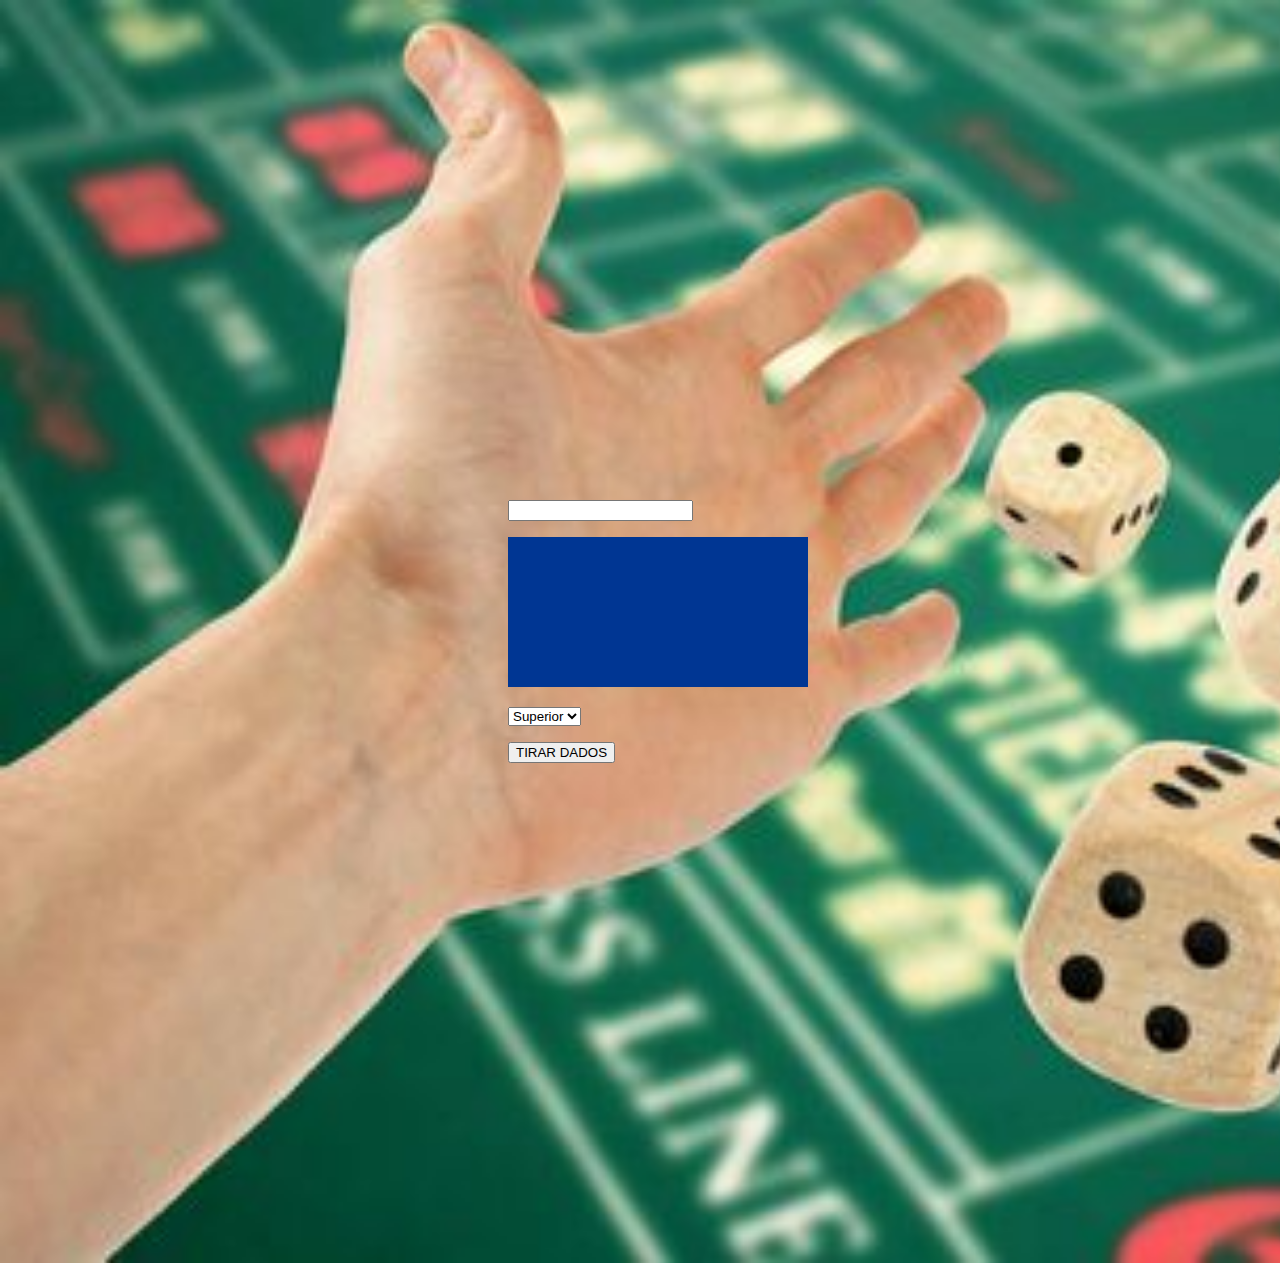
==== Juego.html @ 39419cbe "se agregó index" ====
<!DOCTYPE html>
<html lang="en">
<head>
  <meta charset="UTF-8">
  <title>DADOS</title>
  <meta  content="Petrashin,Pedro Nicolas" name="author">
  <meta content="Simulador de dados" name="description">
  <meta content="Dados, Suerte, Superior, Inferior" name="keywords">
  <link rel="stylesheet" href="Estilo.css">
</head>
<body>
<div class="juego">
<p><input type="text" name="Nombre"></p>

<p>
  <canvas id="img_dados">
 El navegador no soporta canvas
  </canvas>
</p>
<p>
<select name="elija uno">
<option value="Superior">Superior</option>
<option value="Inferior">Inferior</option>
    <option value="Igual">Igual</option>
</select>
</p>

<p>
  <button name="interruptor">TIRAR DADOS</button>

</p>
</div>
</body>
</html>
---- Estilo.css ----
h1 {
    color: #930000;
}
#img_dados{
 background-color: #003693;
}
·text{
    font-style: unset;
    font-weight: bold;
}

.juego{
   float: inside;
    margin: 500px;

}

body{
    background-image: url(imagenes/fondo.jpg);
    background-repeat: no-repeat;
    background-size: cover;
    background-attachment: scroll;

}
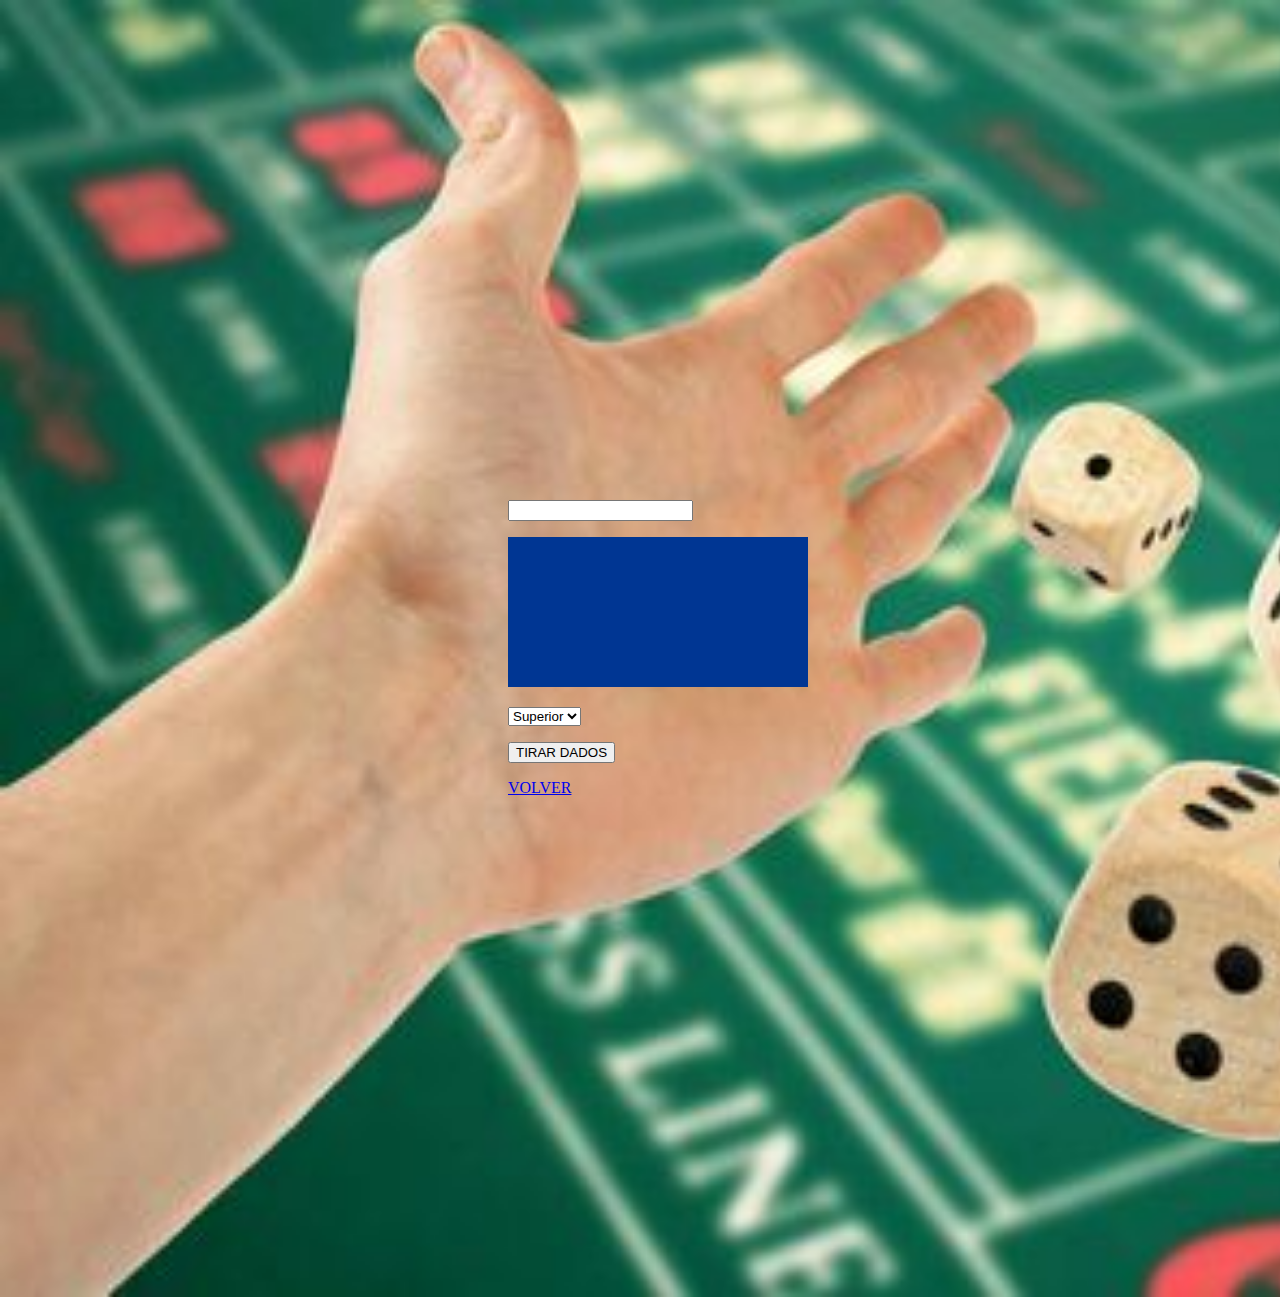
==== commit 6a90030c: "boton hecho" ====
--- a/Juego.html
+++ b/Juego.html
@@ -6,7 +6,7 @@
   <meta  content="Petrashin,Pedro Nicolas" name="author">
   <meta content="Simulador de dados" name="description">
   <meta content="Dados, Suerte, Superior, Inferior" name="keywords">
-  <link rel="stylesheet" href="Estilo.css">
+  <link rel="stylesheet" href="Estilo.css" type="text/css">
 </head>
 <body>
 <div class="juego">
@@ -29,6 +29,9 @@
   <button name="interruptor">TIRAR DADOS</button>
 
 </p>
+    <div>
+        <a href="index.html "> VOLVER</a>
+    </div>
 </div>
 </body>
 </html>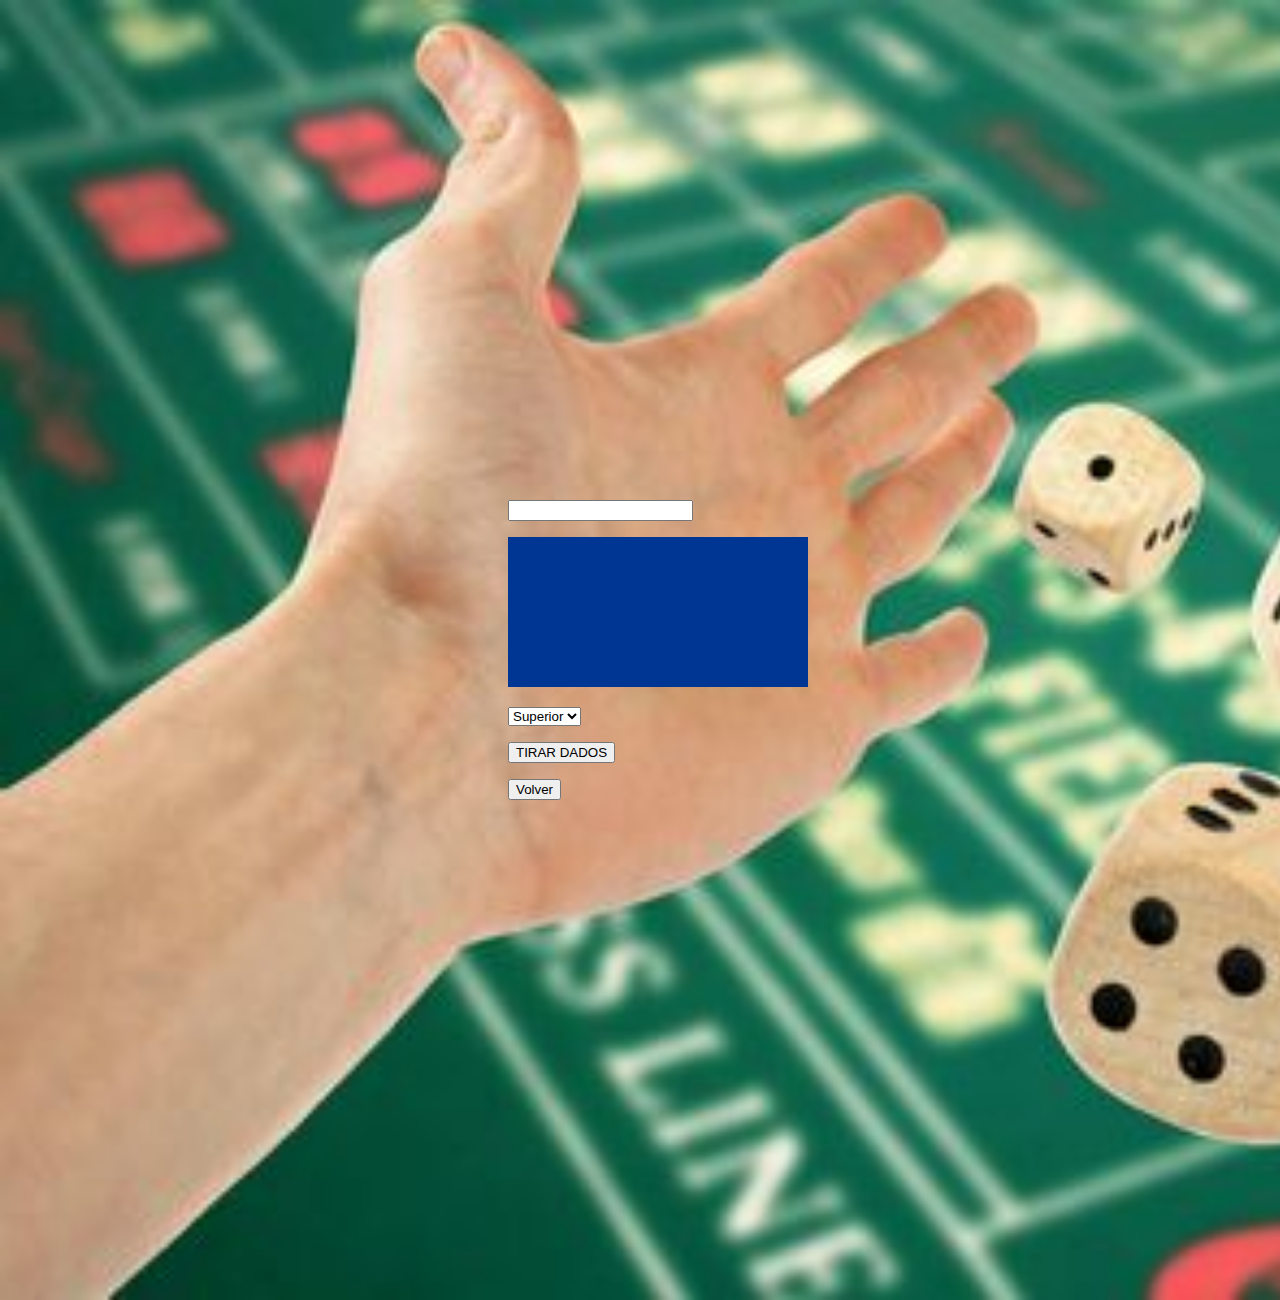
==== commit 1168fed4: "agregados botones de redireccion" ====
--- a/Juego.html
+++ b/Juego.html
@@ -7,6 +7,7 @@
   <meta content="Simulador de dados" name="description">
   <meta content="Dados, Suerte, Superior, Inferior" name="keywords">
   <link rel="stylesheet" href="Estilo.css" type="text/css">
+    <script type="text/javascript" src="misFunciones.js"></script>
 </head>
 <body>
 <div class="juego">
@@ -30,7 +31,9 @@
 
 </p>
     <div>
-        <a href="index.html "> VOLVER</a>
+        <button onclick="Regresar()">
+           Volver
+        </button>
     </div>
 </div>
 </body>
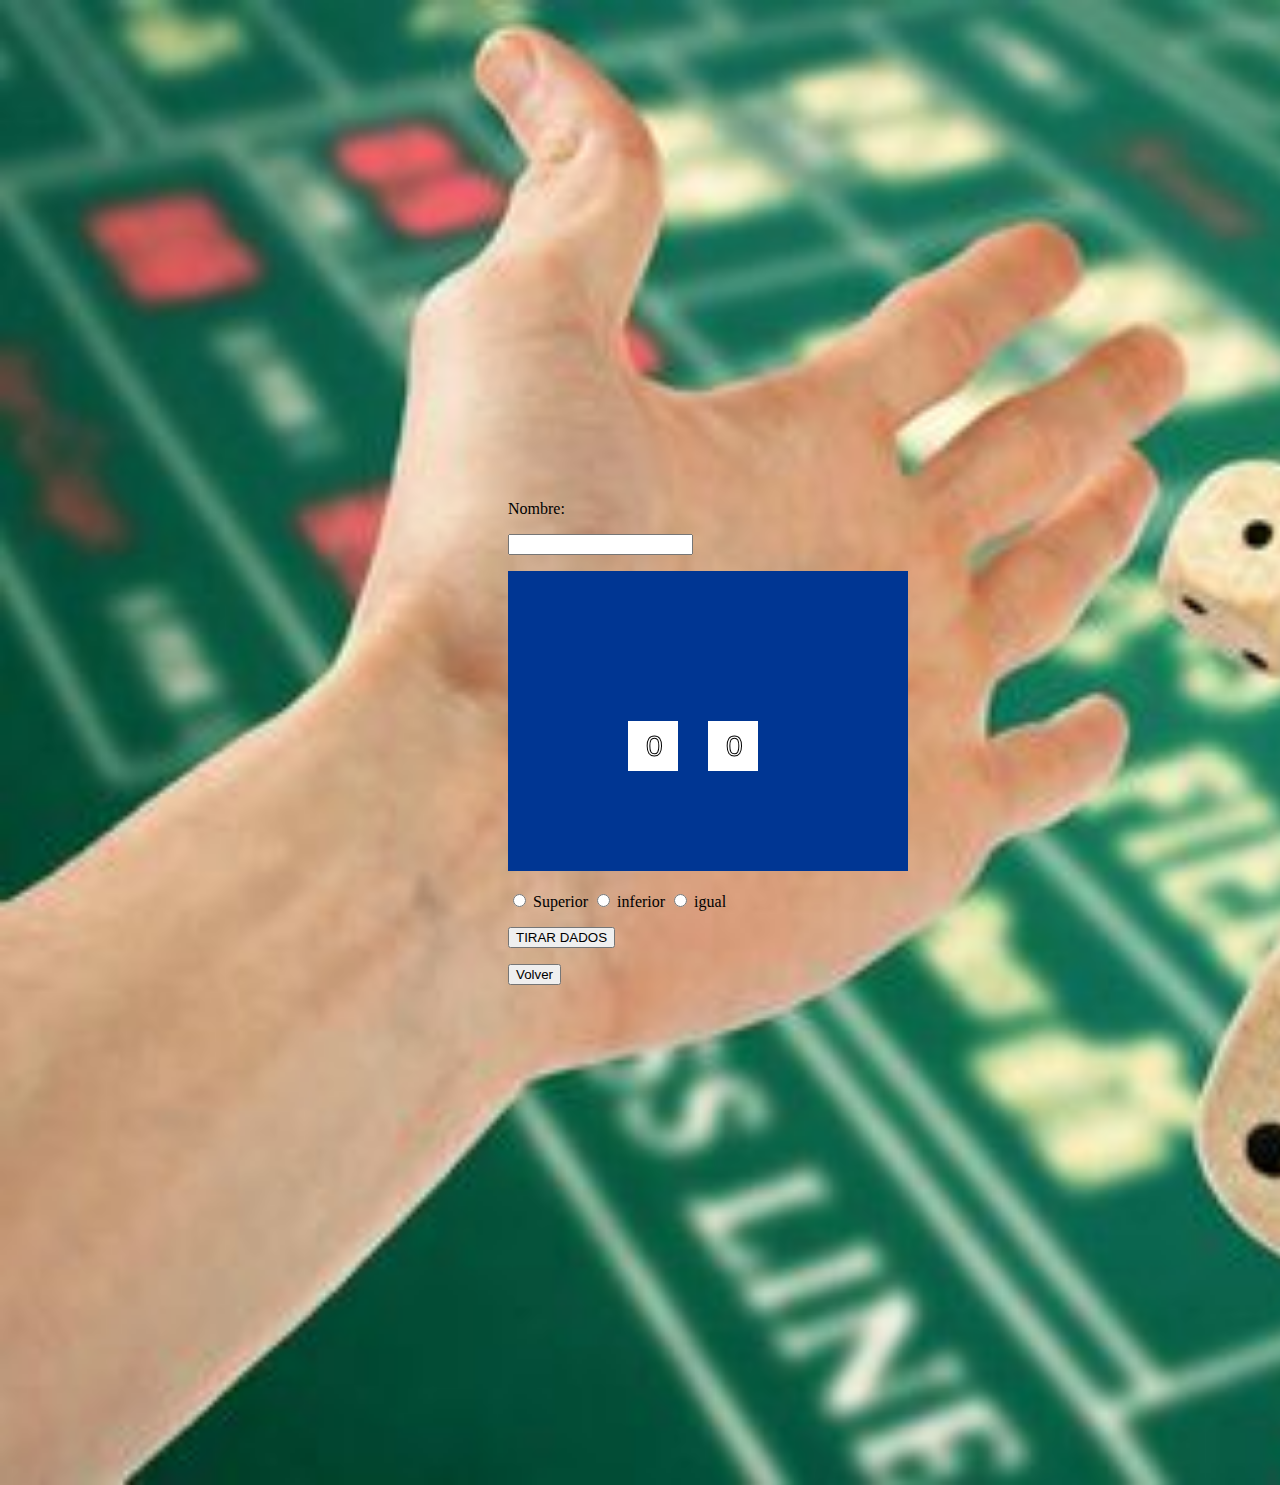
==== commit 4f5b9d20: "agregadas las opciones" ====
--- a/Juego.html
+++ b/Juego.html
@@ -9,25 +9,30 @@
   <link rel="stylesheet" href="Estilo.css" type="text/css">
     <script type="text/javascript" src="misFunciones.js"></script>
 </head>
-<body>
+<body onload="dibujarDados()" >
 <div class="juego">
-<p><input type="text" name="Nombre"></p>
+    <label for="player">Nombre:</label>
+<p><input type="text" name="Nombre" id="player"></p>
 
 <p>
-  <canvas id="img_dados">
+  <canvas id="img_dados" class="ejer" width="400px" height="300px">
  El navegador no soporta canvas
   </canvas>
 </p>
 <p>
-<select name="elija uno">
-<option value="Superior">Superior</option>
-<option value="Inferior">Inferior</option>
-    <option value="Igual">Igual</option>
-</select>
+
+
+    <input id="superior" type="radio" name="selector" value="superior" onclick="seleccion(this.value)">
+    <label for="superior"> Superior </label>
+    <input id="inferior" type="radio" name="selector" value="inferior" onclick="seleccion(this.value)">
+    <label for="inferior"> inferior </label>
+    <input id="igual" type="radio" name="selector" value="igual" onclick="seleccion(this.value)">
+    <label for="igual"> igual </label>
+
 </p>
 
 <p>
-  <button name="interruptor">TIRAR DADOS</button>
+  <button name="interruptor" onclick="tirarDados()">TIRAR DADOS</button>
 
 </p>
     <div>
@@ -35,6 +40,9 @@
            Volver
         </button>
     </div>
+
+    <h2 id="status" style="clear:left"></h2>
+    <h2 id="boolean" style="clear: left"> </h2>
 </div>
 </body>
 </html>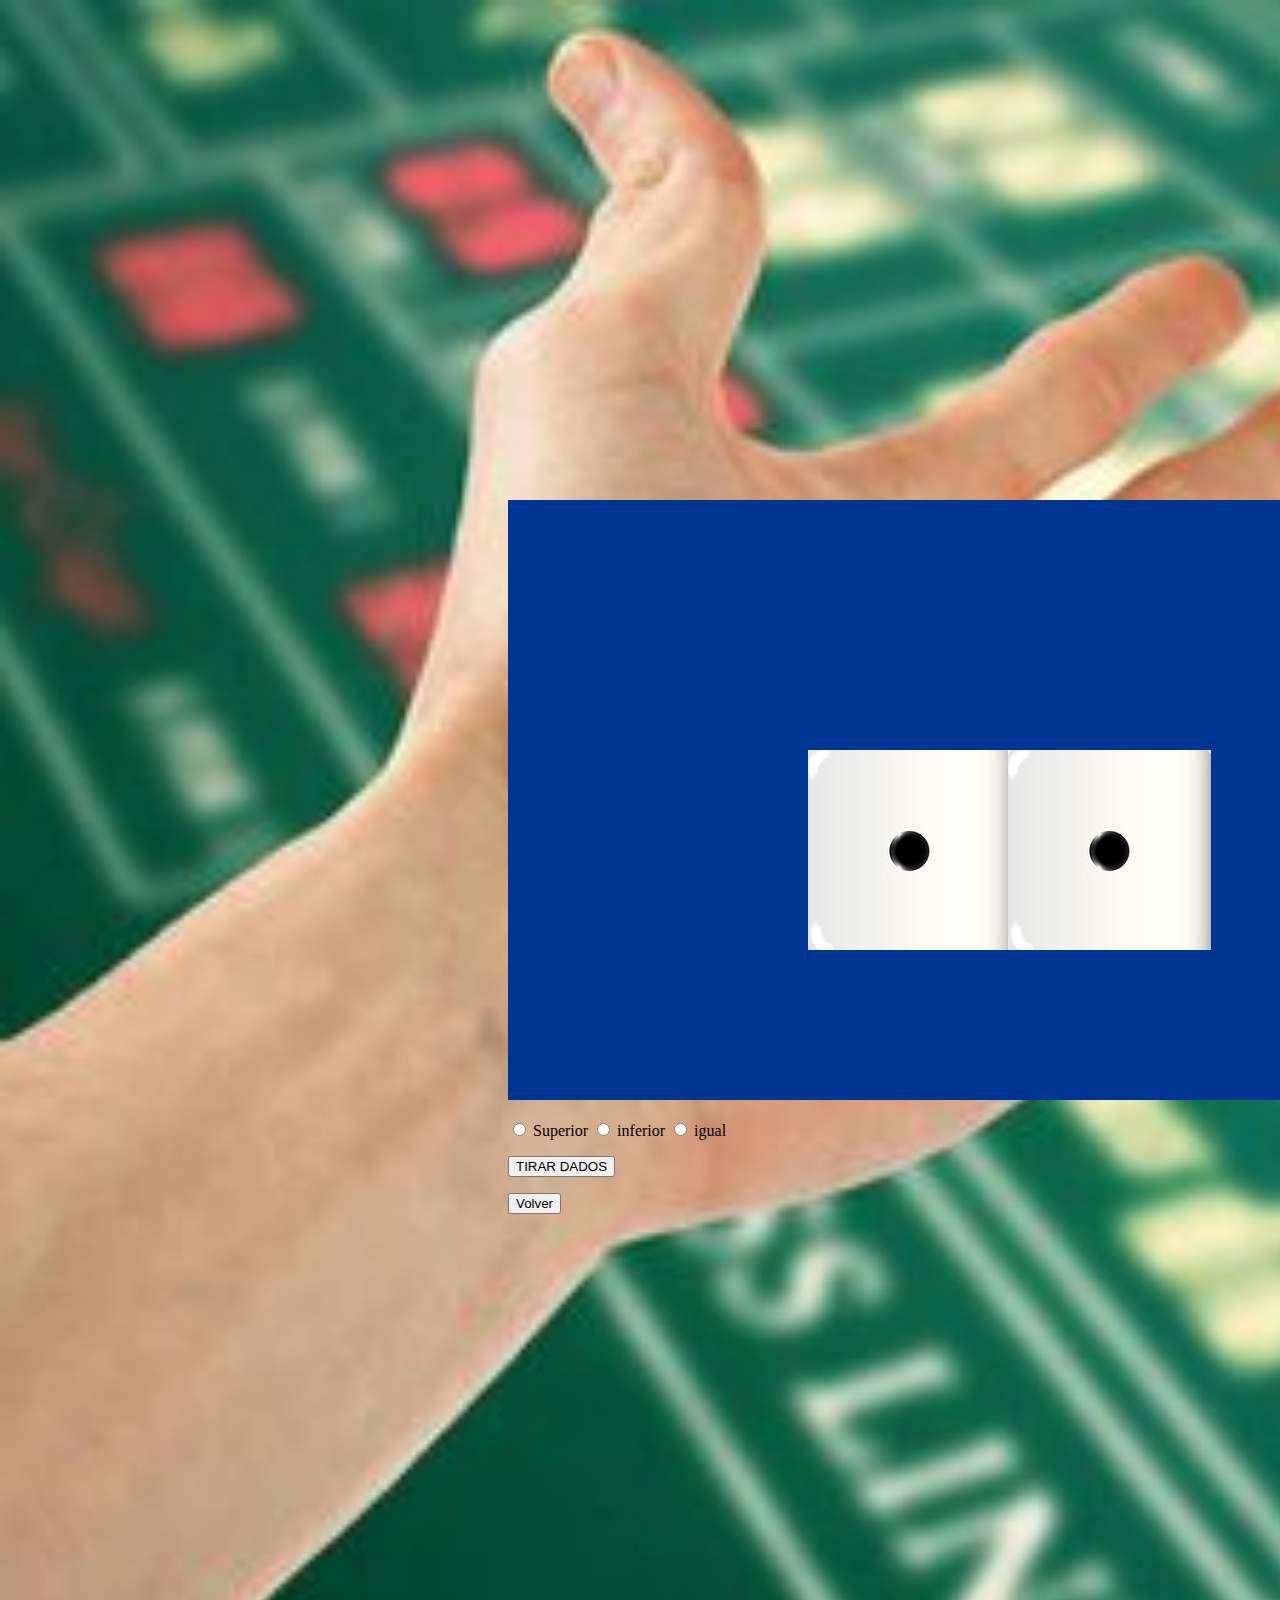
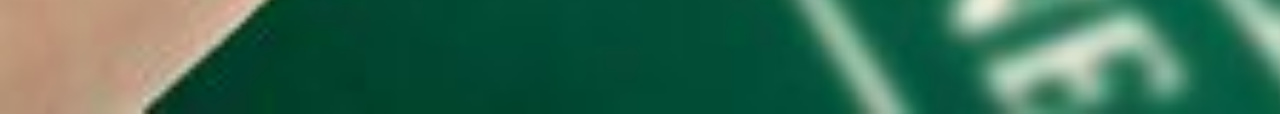
==== commit 00784296: "imagen dados agregada" ====
--- a/Juego.html
+++ b/Juego.html
@@ -11,11 +11,11 @@
 </head>
 <body onload="dibujarDados()" >
 <div class="juego">
-    <label for="player">Nombre:</label>
-<p><input type="text" name="Nombre" id="player"></p>
-
+ <!--   <label for="player">Nombre:</label>
+<p><input type="text" name="Nombre" id="player"> </p>
+-->
 <p>
-  <canvas id="img_dados" class="ejer" width="400px" height="300px">
+  <canvas id="img_dados" class="ejer" width="1000px" height="600px">
  El navegador no soporta canvas
   </canvas>
 </p>
@@ -42,7 +42,7 @@
     </div>
 
     <h2 id="status" style="clear:left"></h2>
-    <h2 id="boolean" style="clear: left"> </h2>
+
 </div>
 </body>
 </html>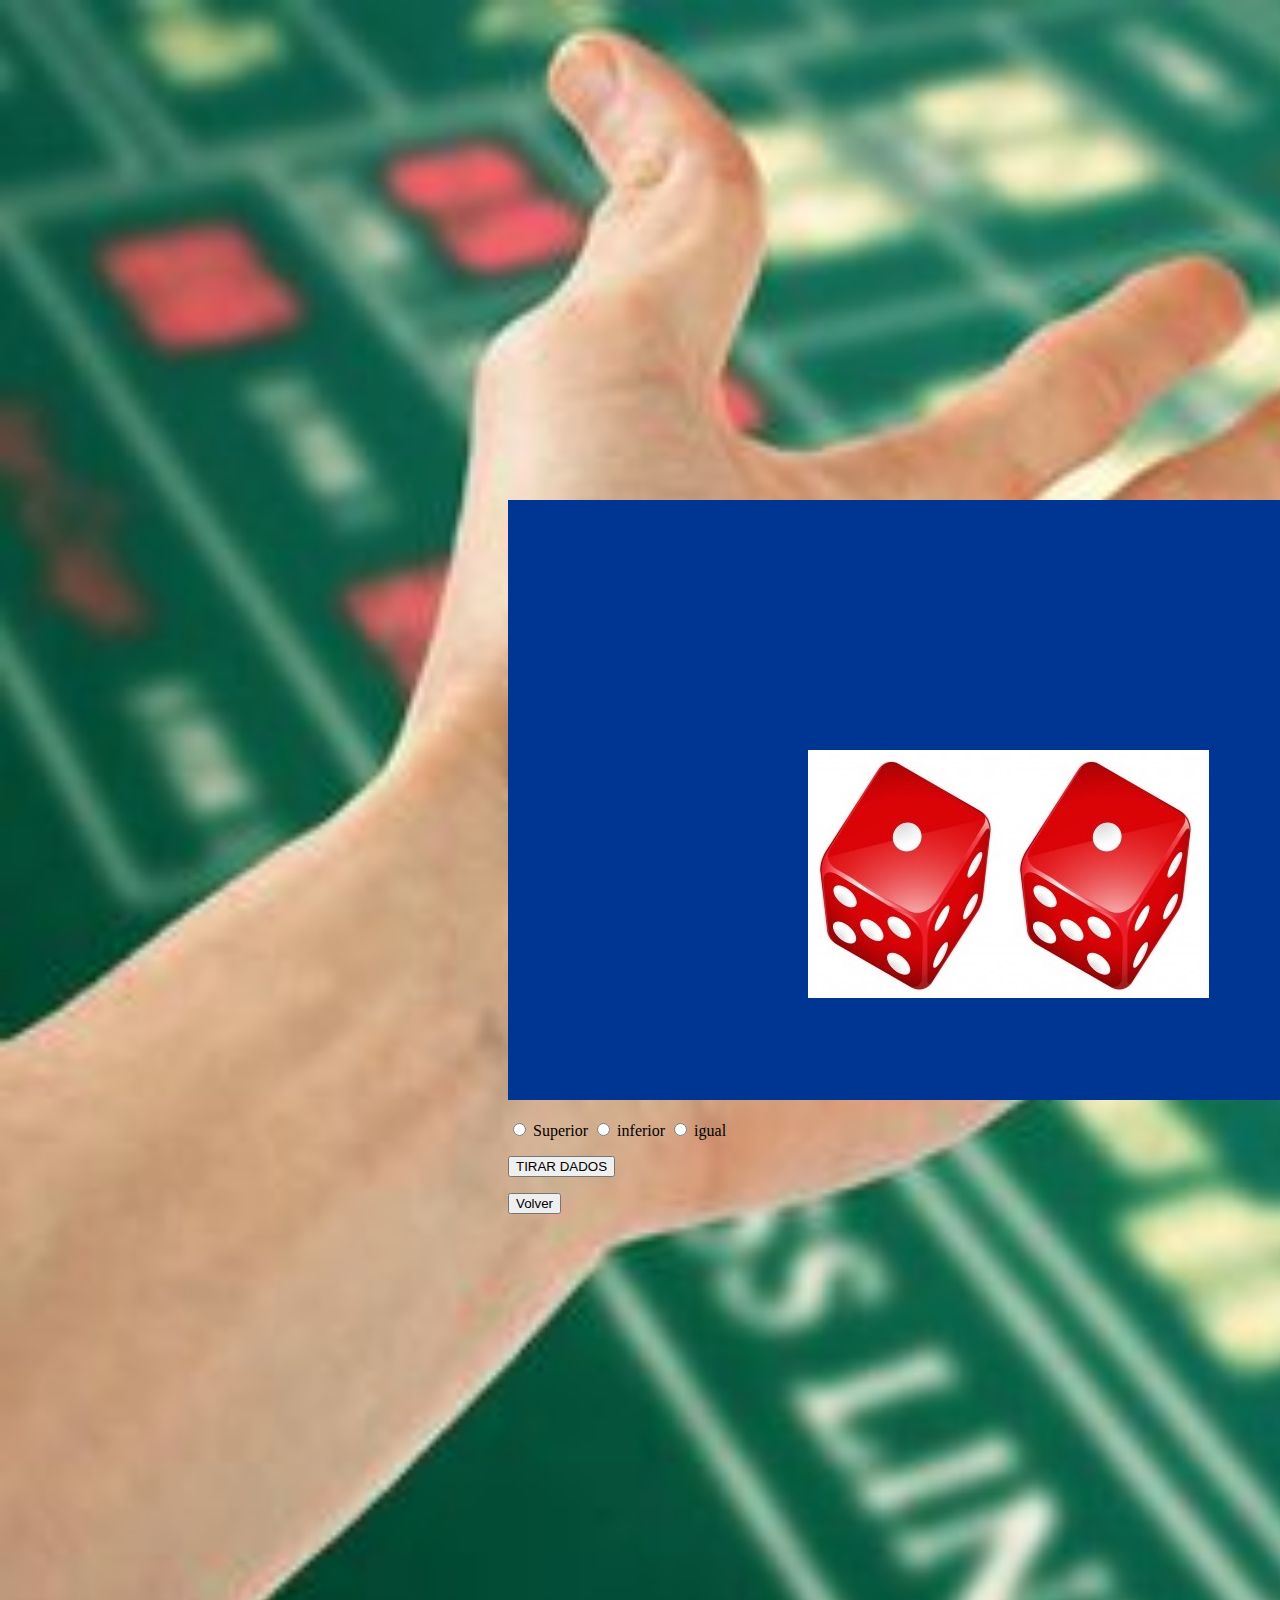
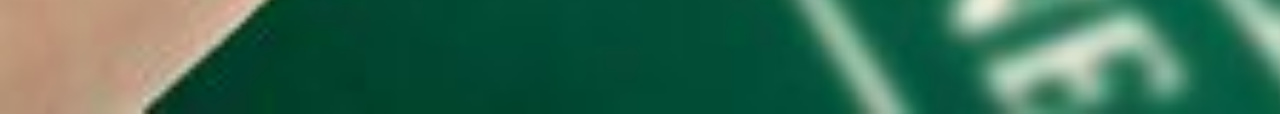
==== commit 4757fd85: "animacion hecha" ====
--- a/Juego.html
+++ b/Juego.html
@@ -34,6 +34,7 @@
 <p>
   <button name="interruptor" onclick="tirarDados()">TIRAR DADOS</button>
 
+
 </p>
     <div>
         <button onclick="Regresar()">
